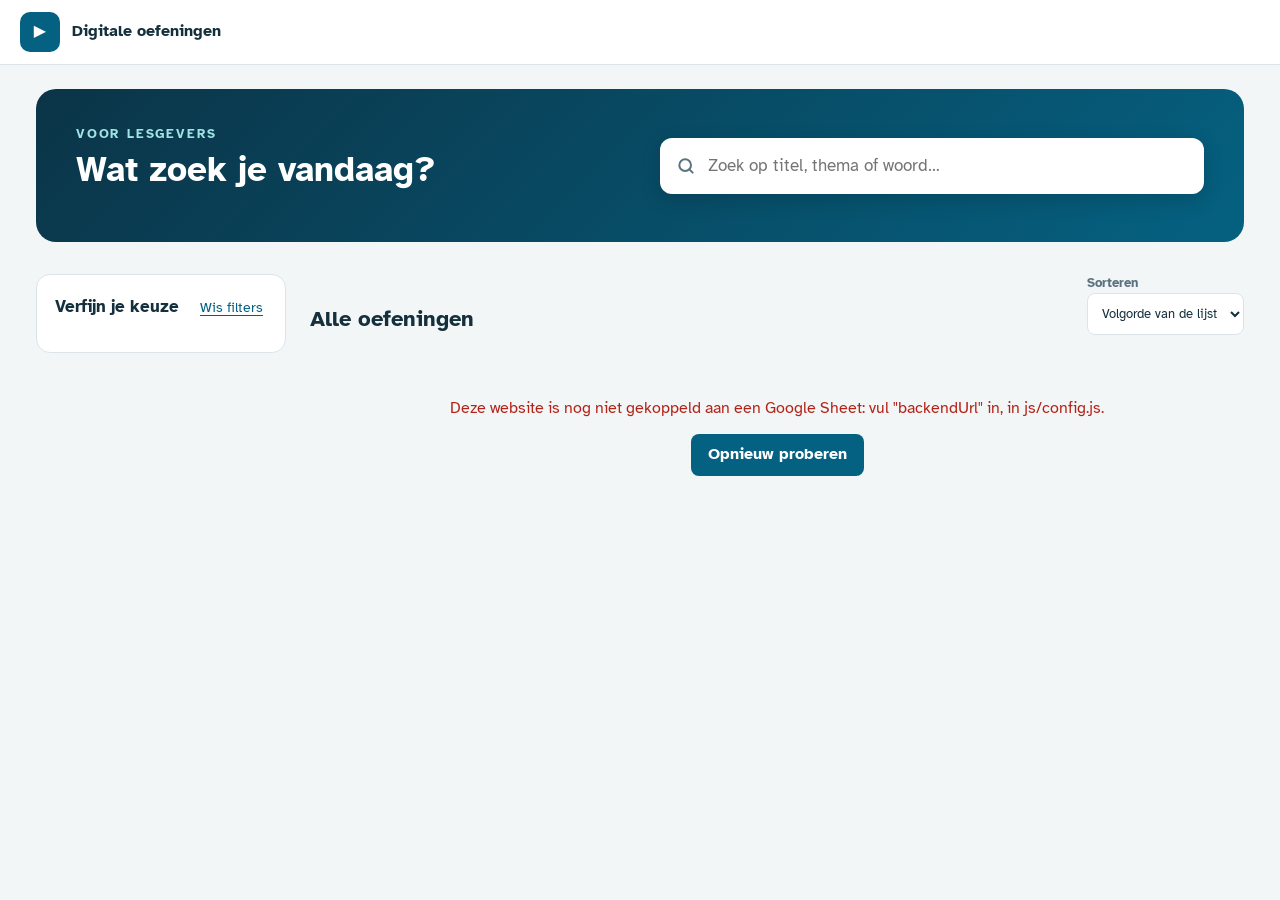
==== index.html @ d473d0e8 "Add files via upload" ====
<!DOCTYPE html>
<html lang="nl">
<head>
    <meta charset="UTF-8">
    <meta name="viewport" content="width=device-width, initial-scale=1.0">
    <!-- Niet tonen in zoekmachines. (Dit houdt mensen niet tegen; daarvoor dient de login.) -->
    <meta name="robots" content="noindex, nofollow">
    <title>Digitale oefeningen</title>
    <link rel="preconnect" href="https://fonts.googleapis.com">
    <link rel="preconnect" href="https://fonts.gstatic.com" crossorigin>
    <link rel="stylesheet" href="https://fonts.googleapis.com/css2?family=Atkinson+Hyperlegible:wght@400;700&display=swap">
    <link rel="stylesheet" href="css/stijl.css">
    <!-- Alle code staat in js/. "type=module" laat de bestanden elkaar importeren. -->
    <script type="module" src="js/lesgevers.js"></script>
</head>
<body class="lesgevers">

    <header class="bovenbalk">
        <div class="merk">
            <span class="merk-logo" aria-hidden="true">▶</span>
            <div>
                <p class="merk-titel" id="site-titel">Digitale oefeningen</p>
                <p class="merk-ondertitel" id="site-ondertitel"></p>
            </div>
        </div>
        <div class="gebruiker" id="gebruiker" hidden>
            <span id="gebruiker-naam"></span>
            <button type="button" class="knop knop-licht" id="uitloggen">Uitloggen</button>
        </div>
    </header>

    <main class="pagina">

        <section class="hero" aria-labelledby="hero-titel">
            <div class="hero-tekst">
                <p class="hero-boventitel">Voor lesgevers</p>
                <h1 id="hero-titel">Wat zoek je vandaag?</h1>
                <div class="snelkeuze" id="snelkeuze" aria-label="Snelkeuze"></div>
            </div>
            <div class="zoekveld">
                <label for="zoek" class="verborgen">Zoeken</label>
                <span class="zoek-icoon" aria-hidden="true"></span>
                <input type="search" id="zoek" placeholder="Zoek op titel, thema of woord…" autocomplete="off">
            </div>
        </section>

        <nav class="collecties" id="collecties" aria-label="Collecties"></nav>

        <div class="inhoud">
            <aside class="zijbalk" id="zijbalk" aria-labelledby="filters-titel">
                <div class="zijbalk-kop">
                    <h2 id="filters-titel">Verfijn je keuze</h2>
                    <button type="button" class="tekstknop" id="wis-filters">Wis filters</button>
                </div>
                <div id="filters"></div>
            </aside>

            <section class="resultaten" aria-labelledby="resultaten-titel">
                <div class="resultaten-kop">
                    <div>
                        <p class="aantal" id="aantal" aria-live="polite"></p>
                        <h2 id="resultaten-titel">Alle oefeningen</h2>
                    </div>
                    <div class="resultaten-acties">
                        <button type="button" class="knop knop-licht filters-knop" id="filters-knop" aria-controls="zijbalk" aria-expanded="false">Filters</button>
                        <label class="sorteer">
                            <span>Sorteren</span>
                            <select id="sorteer">
                                <option value="lijst">Volgorde van de lijst</option>
                                <option value="az">Titel A–Z</option>
                                <option value="za">Titel Z–A</option>
                            </select>
                        </label>
                    </div>
                </div>

                <div class="status" id="status" role="status"></div>
                <div class="raster" id="kaarten"></div>
                <div class="meer" id="meer"></div>
            </section>
        </div>
    </main>

    <!-- Venster om een video, audio of e-learning af te spelen -->
    <dialog class="venster spelervenster" id="spelervenster" aria-labelledby="speler-titel">
        <div class="venster-kop">
            <h2 id="speler-titel"></h2>
            <button type="button" class="knop-icoon" id="speler-sluit" aria-label="Sluiten"></button>
        </div>
        <div class="speler-kader" id="speler-kader">
            <div id="speler"></div>
        </div>
        <div class="speler-knoppen">
            <button type="button" class="knop knop-licht" id="speler-scherm">Volledig scherm</button>
            <a class="knop knop-licht" id="speler-open" target="_blank" rel="noopener" hidden>Open in nieuw venster</a>
            <button type="button" class="knop knop-deel-tekst" id="speler-deel" hidden>Deel met cursisten</button>
        </div>
    </dialog>

</body>
</html>
---- css/stijl.css ----
/*
 * stijl.css — de opmaak van beide pagina's (lesgevers en cursisten).
 *
 * Alle kleuren staan bovenaan als variabelen: pas ze hier aan om de huisstijl te wijzigen.
 */

:root {
    --teal-donker: #056181;
    --teal: #09b9bb;
    --teal-licht: #e3f4f6;
    --nacht: #0b3447;
    --oranje: #e06025;
    --oranje-donker: #c24e17;

    --tekst: #15303d;
    --tekst-zacht: #5b7380;
    --rand: #dbe5e9;
    --achtergrond: #f3f6f7;
    --wit: #ffffff;

    --video: #b42318;      --video-bg: #fdeceb;
    --audio: #6941c6;      --audio-bg: #f1ecfd;
    --interactief: #056181; --interactief-bg: #e3f4f6;
    --document: #93500b;   --document-bg: #fdf1dc;
    --website: #475467;    --website-bg: #eef1f4;
    --afbeelding: #087443; --afbeelding-bg: #e3f6ec;

    --rond: 14px;
    --rond-klein: 8px;
    --schaduw: 0 1px 2px rgba(11, 52, 71, 0.06), 0 4px 16px rgba(11, 52, 71, 0.06);
    --lettertype: 'Atkinson Hyperlegible', system-ui, -apple-system, 'Segoe UI', Roboto, sans-serif;
}

* { box-sizing: border-box; }

html { -webkit-text-size-adjust: 100%; }

body {
    margin: 0;
    font-family: var(--lettertype);
    font-size: 16px;
    line-height: 1.45;
    color: var(--tekst);
    background: var(--achtergrond);
}

h1, h2, h3, p { margin: 0; }

[hidden] { display: none !important; }

button, input, select { font: inherit; color: inherit; }

a { color: var(--teal-donker); }

:focus-visible {
    outline: 3px solid var(--teal);
    outline-offset: 2px;
}

.verborgen {
    position: absolute;
    width: 1px; height: 1px;
    overflow: hidden;
    clip: rect(0 0 0 0);
    white-space: nowrap;
}

.icoon { width: 20px; height: 20px; flex-shrink: 0; }
.icoon.klein { width: 16px; height: 16px; }
.groot-icoon { width: 44px; height: 44px; }

/* ===== Knoppen ======================================================== */

.knop {
    display: inline-flex;
    align-items: center;
    justify-content: center;
    gap: 8px;
    min-height: 42px;
    padding: 8px 16px;
    border: 1.5px solid transparent;
    border-radius: var(--rond-klein);
    font-weight: 700;
    text-decoration: none;
    cursor: pointer;
    transition: background 0.15s, border-color 0.15s, color 0.15s;
}
.knop-hoofd { background: var(--teal-donker); color: var(--wit); }
.knop-hoofd:hover { background: var(--nacht); }
.knop-licht { background: var(--wit); color: var(--teal-donker); border-color: var(--rand); }
.knop-licht:hover { border-color: var(--teal); }
.knop-deel {
    width: 42px; padding: 0;
    background: var(--wit); color: var(--oranje); border-color: #f3c7b2;
}
.knop-deel:hover { background: var(--oranje); color: var(--wit); border-color: var(--oranje); }
.knop-deel-tekst { background: var(--oranje); color: var(--wit); }
.knop-deel-tekst:hover { background: var(--oranje-donker); }
.knop-groot { min-height: 56px; padding: 12px 24px; font-size: 1.15rem; border-radius: 12px; }
.knop-groot .icoon { width: 24px; height: 24px; }

.knop-icoon {
    display: inline-grid; place-items: center;
    width: 40px; height: 40px;
    border: none; border-radius: 50%;
    background: transparent; color: var(--tekst-zacht);
    cursor: pointer;
}
.knop-icoon:hover { background: var(--achtergrond); color: var(--tekst); }

.tekstknop {
    border: none; background: none; padding: 4px;
    color: var(--teal-donker); font-size: 0.9rem; cursor: pointer;
    text-decoration: underline; text-underline-offset: 3px;
}

/* ===== Bovenbalk ====================================================== */

.bovenbalk {
    display: flex;
    align-items: center;
    justify-content: space-between;
    gap: 16px;
    padding: 12px max(16px, calc((100vw - 1240px) / 2));
    background: var(--wit);
    border-bottom: 1px solid var(--rand);
}
.merk { display: flex; align-items: center; gap: 12px; }
.merk-logo {
    display: grid; place-items: center;
    width: 40px; height: 40px;
    border-radius: 10px;
    background: var(--teal-donker); color: var(--wit);
    font-size: 1rem;
}
.merk-titel { font-weight: 700; }
.merk-ondertitel { font-size: 0.85rem; color: var(--tekst-zacht); }
.gebruiker { display: flex; align-items: center; gap: 12px; font-size: 0.9rem; color: var(--tekst-zacht); }

/* ===== Pagina ========================================================= */

.pagina {
    max-width: 1240px;
    margin: 0 auto;
    padding: 24px 16px 64px;
}

/* ----- Hero met zoekveld --------------------------------------------- */

.hero {
    display: grid;
    grid-template-columns: 1fr 1fr;
    align-items: center;
    gap: 24px 40px;
    padding: 36px 40px;
    border-radius: 20px;
    background: linear-gradient(135deg, var(--nacht) 0%, var(--teal-donker) 100%);
    color: var(--wit);
}
.hero > *, .inhoud > * { min-width: 0; } /* lange rijen mogen het raster niet oprekken */

.hero-boventitel {
    font-size: 0.8rem;
    font-weight: 700;
    letter-spacing: 0.14em;
    text-transform: uppercase;
    color: #9fe3e4;
}
.hero h1 { margin: 6px 0 16px; font-size: clamp(1.6rem, 3vw, 2.2rem); line-height: 1.15; }

.snelkeuze { display: flex; flex-wrap: wrap; gap: 8px; }
.chip {
    padding: 6px 14px;
    border: 1.5px solid rgba(255, 255, 255, 0.45);
    border-radius: 999px;
    background: rgba(255, 255, 255, 0.08);
    color: var(--wit);
    font-size: 0.9rem;
    cursor: pointer;
}
.chip:hover { background: rgba(255, 255, 255, 0.18); }
.chip.actief { background: var(--wit); color: var(--teal-donker); border-color: var(--wit); font-weight: 700; }

.zoekveld { position: relative; }
.zoek-icoon {
    position: absolute; left: 16px; top: 50%;
    width: 20px; height: 20px; margin-top: -10px;
    color: var(--tekst-zacht);
    background: currentColor;
    -webkit-mask: url('data:image/svg+xml;utf8,<svg xmlns="http://www.w3.org/2000/svg" viewBox="0 0 24 24" fill="none" stroke="black" stroke-width="2.4" stroke-linecap="round"><circle cx="11" cy="11" r="7"/><path d="M20 20l-4-4"/></svg>') center / contain no-repeat;
            mask: url('data:image/svg+xml;utf8,<svg xmlns="http://www.w3.org/2000/svg" viewBox="0 0 24 24" fill="none" stroke="black" stroke-width="2.4" stroke-linecap="round"><circle cx="11" cy="11" r="7"/><path d="M20 20l-4-4"/></svg>') center / contain no-repeat;
}
.zoekveld input {
    width: 100%;
    height: 56px;
    padding: 0 16px 0 48px;
    border: none;
    border-radius: 12px;
    background: var(--wit);
    font-size: 1.05rem;
    box-shadow: 0 6px 20px rgba(0, 0, 0, 0.15);
}

/* ----- Collecties ---------------------------------------------------- */

.collecties {
    display: flex;
    flex-wrap: wrap;
    gap: 8px;
    margin: 20px 0 8px;
}
.collectie {
    display: inline-flex; align-items: center; gap: 8px;
    flex-shrink: 0;
    padding: 8px 14px;
    border: 1.5px solid var(--rand);
    border-radius: 999px;
    background: var(--wit);
    color: var(--tekst);
    font-weight: 700;
    cursor: pointer;
    white-space: nowrap;
}
.collectie:hover { border-color: var(--teal); }
.collectie.actief { background: var(--teal-donker); border-color: var(--teal-donker); color: var(--wit); }
.teller {
    padding: 1px 8px;
    border-radius: 999px;
    background: var(--achtergrond);
    color: var(--tekst-zacht);
    font-size: 0.78rem;
}
.collectie.actief .teller { background: rgba(255, 255, 255, 0.2); color: var(--wit); }

/* ----- Inhoud: zijbalk + resultaten ---------------------------------- */

.inhoud {
    display: grid;
    grid-template-columns: 250px 1fr;
    gap: 24px;
    align-items: start;
    margin-top: 12px;
}

.zijbalk {
    position: sticky;
    top: 16px;
    padding: 18px;
    border: 1px solid var(--rand);
    border-radius: var(--rond);
    background: var(--wit);
}
.zijbalk-kop { display: flex; align-items: baseline; justify-content: space-between; margin-bottom: 12px; }
.zijbalk-kop h2 { font-size: 1.05rem; }
.filter { margin-top: 14px; }
.filter label { display: block; margin-bottom: 4px; font-size: 0.85rem; font-weight: 700; color: var(--tekst-zacht); }
.filter select {
    width: 100%;
    min-height: 42px;
    padding: 8px 10px;
    border: 1.5px solid var(--rand);
    border-radius: var(--rond-klein);
    background: var(--wit);
    cursor: pointer;
}
.filter.gekozen select { border-color: var(--teal-donker); background: var(--teal-licht); font-weight: 700; }

.resultaten-kop {
    display: flex;
    align-items: flex-end;
    justify-content: space-between;
    gap: 16px;
    margin-bottom: 14px;
}
.aantal { font-size: 0.9rem; color: var(--tekst-zacht); }
.resultaten-kop h2 { font-size: 1.35rem; }
.resultaten-acties { display: flex; align-items: flex-end; gap: 10px; }
.sorteer { display: flex; flex-direction: column; font-size: 0.8rem; font-weight: 700; color: var(--tekst-zacht); }
.sorteer select {
    min-height: 42px;
    padding: 8px 10px;
    border: 1.5px solid var(--rand);
    border-radius: var(--rond-klein);
    background: var(--wit);
    font-weight: 400;
    color: var(--tekst);
}
.filters-knop { display: none; }

/* ----- Kaarten ------------------------------------------------------- */

.raster {
    display: grid;
    grid-template-columns: repeat(auto-fill, minmax(230px, 1fr));
    gap: 16px;
}

.kaart {
    display: flex;
    flex-direction: column;
    overflow: hidden;
    border: 1px solid var(--rand);
    border-radius: var(--rond);
    background: var(--wit);
    box-shadow: var(--schaduw);
}
.kaart:hover { border-color: #b9d6dd; }

.beeld-knop {
    display: block;
    padding: 0;
    border: none;
    background: none;
    color: inherit;
    text-decoration: none;
    cursor: pointer;
}
.kaart-beeld {
    position: relative;
    aspect-ratio: 16 / 9;
    overflow: hidden;
    background: var(--achtergrond);
}
.kaart-beeld img {
    width: 100%; height: 100%;
    object-fit: cover;
    display: block;
    transition: transform 0.25s;
}
.kaart:hover .kaart-beeld img { transform: scale(1.03); }
.speel-rondje {
    position: absolute; right: 10px; bottom: 10px;
    display: grid; place-items: center;
    width: 38px; height: 38px;
    border-radius: 50%;
    background: rgba(11, 52, 71, 0.85);
    color: var(--wit);
}
.speel-rondje .icoon { width: 18px; height: 18px; margin-left: 2px; }

.plaatsvervanger {
    display: flex; flex-direction: column; align-items: center; justify-content: center; gap: 6px;
    width: 100%; height: 100%;
    font-weight: 700; font-size: 0.85rem;
}
.soort-video { color: var(--video); background: var(--video-bg); }
.soort-audio { color: var(--audio); background: var(--audio-bg); }
.soort-interactief { color: var(--interactief); background: var(--interactief-bg); }
.soort-document { color: var(--document); background: var(--document-bg); }
.soort-website { color: var(--website); background: var(--website-bg); }
.soort-afbeelding { color: var(--afbeelding); background: var(--afbeelding-bg); }
.plaatsvervanger.soort-audio {
    background:
        repeating-linear-gradient(90deg, transparent 0 6px, rgba(105, 65, 198, 0.10) 6px 9px),
        var(--audio-bg);
}

.kaart-tekst { flex: 1; padding: 12px 14px 4px; }
.kaart-labels { display: flex; align-items: center; justify-content: space-between; gap: 8px; margin-bottom: 6px; }
.label {
    padding: 2px 9px;
    border-radius: 999px;
    font-size: 0.75rem;
    font-weight: 700;
}
.programma { font-size: 0.75rem; color: var(--tekst-zacht); text-align: right; overflow: hidden; text-overflow: ellipsis; white-space: nowrap; }
.kaart-titel {
    font-size: 1rem;
    line-height: 1.3;
    overflow-wrap: anywhere;
    display: -webkit-box;
    -webkit-line-clamp: 3;
    -webkit-box-orient: vertical;
    overflow: hidden;
}
.kaart-meta { margin-top: 4px; font-size: 0.82rem; color: var(--tekst-zacht); }
.kaart-omschrijving {
    margin-top: 6px;
    font-size: 0.82rem;
    color: var(--tekst-zacht);
    display: -webkit-box;
    -webkit-line-clamp: 2;
    -webkit-box-orient: vertical;
    overflow: hidden;
}
.kaart-knoppen { display: flex; gap: 8px; padding: 10px 14px 14px; }
.kaart-knoppen .knop-hoofd { flex: 1; }

.meer { display: flex; justify-content: center; margin-top: 24px; }

.status:empty { display: none; }
.status {
    display: flex; flex-direction: column; align-items: center; gap: 14px;
    padding: 48px 16px;
    text-align: center;
    color: var(--tekst-zacht);
}
.status-laden p::before {
    content: '';
    display: block;
    width: 36px; height: 36px;
    margin: 0 auto 14px;
    border: 4px solid var(--rand);
    border-top-color: var(--teal-donker);
    border-radius: 50%;
    animation: draai 0.9s linear infinite;
}
.status-fout { color: var(--video); }
@keyframes draai { to { transform: rotate(360deg); } }

/* ===== Vensters (speler en delen) ===================================== */

.venster {
    width: min(960px, 94vw);
    max-height: 94vh;
    padding: 0;
    border: none;
    border-radius: 16px;
    box-shadow: 0 20px 60px rgba(0, 0, 0, 0.35);
}
.venster::backdrop { background: rgba(11, 52, 71, 0.6); }
.venster-kop {
    display: flex; align-items: center; justify-content: space-between; gap: 12px;
    padding: 12px 12px 12px 20px;
    border-bottom: 1px solid var(--rand);
}
.venster-kop h2 { font-size: 1.1rem; }

.speler-kader {
    position: relative;
    background: #000;
}
.speler-kader > div, .speler { width: 100%; height: 100%; }
.speler { position: relative; aspect-ratio: 16 / 9; }
.speler iframe, .speler .yt-plek { position: absolute; inset: 0; width: 100%; height: 100%; border: 0; }
.kader-soundcloud { background: var(--wit); }
.kader-soundcloud .speler { aspect-ratio: auto; height: 166px; }
.kader-youtube-lijst .speler, .kader-genially .speler, .kader-canva .speler { aspect-ratio: 16 / 9; }
.kader-afbeelding { background: #111; }
.kader-afbeelding .speler { aspect-ratio: auto; display: flex; justify-content: center; }
.beeld-groot { display: block; max-width: 100%; max-height: 72vh; object-fit: contain; }
.speler-kader:fullscreen .beeld-groot { max-height: 100vh; }

.speler-kader:fullscreen { display: flex; align-items: center; justify-content: center; width: 100vw; height: 100vh; }
.speler-kader:fullscreen > div { width: 100%; height: 100%; }
.speler-kader:fullscreen .speler { aspect-ratio: auto; height: 100%; }
.speler-kader:-webkit-full-screen { width: 100vw; height: 100vh; }
.speler-kader:-webkit-full-screen .speler { aspect-ratio: auto; height: 100%; }

/* Ons eigen scherm over de video bij pauze en einde (verbergt de suggesties van YouTube) */
.afdek {
    position: absolute; inset: 0;
    z-index: 2;
    display: flex; flex-direction: column; align-items: center; justify-content: center; gap: 10px;
    border: none;
    background: rgba(11, 52, 71, 0.92);
    color: var(--wit);
    font-size: 1.2rem;
    font-weight: 700;
    cursor: pointer;
}
.afdek[hidden] { display: none; }
.afdek .groot-icoon {
    width: 76px; height: 76px; padding: 18px;
    border-radius: 50%;
    background: var(--teal);
}

.speler-knoppen { display: flex; flex-wrap: wrap; gap: 10px; padding: 14px 20px; }
.speler-knoppen [hidden] { display: none; }

.deelvenster { width: min(480px, 94vw); }
.deelvenster > :not(.venster-kop) { margin: 14px 20px 0; }
.deelvenster > :last-child { margin-bottom: 20px; }
.deel-item { font-weight: 700; font-size: 1.05rem; }
.uitleg { color: var(--tekst-zacht); font-size: 0.92rem; }
.uitleg.klein, .klein { font-size: 0.82rem; }
.deel-rij { display: flex; gap: 8px; }
.deel-link {
    flex: 1; min-width: 0;
    padding: 8px 10px;
    border: 1.5px solid var(--rand);
    border-radius: var(--rond-klein);
    background: var(--achtergrond);
    font-size: 0.85rem;
}
.qr { display: grid; place-items: center; }
.qr svg { width: 220px; height: 220px; }
.tekstlink { display: inline-flex; align-items: center; gap: 6px; font-size: 0.9rem; }

/* Korte melding onderaan */
#melding {
    position: fixed; left: 50%; bottom: 24px;
    z-index: 1000;
    max-width: 90vw;
    padding: 12px 20px;
    border-radius: 10px;
    background: var(--nacht);
    color: var(--wit);
    box-shadow: 0 8px 30px rgba(0, 0, 0, 0.25);
    transform: translate(-50%, 140%);
    opacity: 0;
    transition: transform 0.25s, opacity 0.25s;
}
#melding.zichtbaar { transform: translate(-50%, 0); opacity: 1; }

/* ===== Cursistenpagina ================================================ */

body.kijk { background: var(--nacht); color: var(--wit); }
.kijk-pagina {
    display: flex; flex-direction: column; gap: 20px;
    max-width: 1100px;
    min-height: 100vh;
    margin: 0 auto;
    padding: 20px 16px 40px;
}
.kijk-titel { font-size: clamp(1.4rem, 4vw, 2.1rem); line-height: 1.2; text-align: center; }
.kijk-beeld { color: inherit; text-decoration: none; }
.kijk-inhoud { display: flex; flex-direction: column; gap: 20px; }
.kijk .speler-kader { border-radius: 14px; overflow: hidden; }
.kijk .kader-soundcloud { border-radius: 14px; }
.kijk-knoppen { display: flex; flex-wrap: wrap; gap: 12px; justify-content: center; }
.kijk-beeld { display: block; max-width: 640px; width: 100%; margin: 0 auto; border-radius: 14px; overflow: hidden; }
.kijk-beeld .kaart-beeld { border-radius: 14px; }
.kijk .knop-hoofd { background: var(--oranje); }
.kijk .knop-hoofd:hover { background: var(--oranje-donker); }
.kijk-fout { padding: 40px 16px; text-align: center; font-size: 1.2rem; }
.kijk-fout-icoon { font-size: 3rem; }
.laadbalk {
    height: 6px; border-radius: 3px;
    background: linear-gradient(90deg, transparent, var(--teal), transparent) 0 0 / 40% 100% no-repeat, rgba(255, 255, 255, 0.12);
    animation: laden 1.2s ease-in-out infinite;
}
@keyframes laden { from { background-position: -40% 0, 0 0; } to { background-position: 140% 0, 0 0; } }

/* ===== Kleinere schermen ============================================== */

@media (max-width: 900px) {
    .hero { grid-template-columns: 1fr; padding: 24px 20px; }
    .zoekveld { order: -1; }
    .hero-tekst h1 { display: none; }
    .hero-boventitel { display: none; }
    .inhoud { grid-template-columns: 1fr; }
    .zijbalk { display: none; position: static; }
    .zijbalk.open { display: block; }
    .filters-knop { display: inline-flex; }
    .resultaten-kop { flex-wrap: wrap; align-items: flex-start; }
}

@media (max-width: 520px) {
    .pagina { padding: 12px 12px 48px; }
    /* Snelkeuze en collecties: één rij die je opzij schuift */
    .snelkeuze, .collecties {
        flex-wrap: nowrap;
        overflow-x: auto;
        scrollbar-width: none;
    }
    .snelkeuze::-webkit-scrollbar, .collecties::-webkit-scrollbar { display: none; }
    .chip { flex-shrink: 0; white-space: nowrap; }
    .hero { gap: 14px; }
    .hero { border-radius: 14px; padding: 16px; }
    .raster { grid-template-columns: 1fr 1fr; gap: 10px; }
    .kaart-tekst { padding: 10px 10px 2px; }
    .kaart-titel { font-size: 0.92rem; }
    .kaart-knoppen { padding: 8px 10px 10px; }
    .kaart-omschrijving, .programma { display: none; }
    .merk-ondertitel { display: none; }
    .resultaten-acties { width: 100%; }
    .sorteer { flex: 1; }
}

@media (prefers-reduced-motion: reduce) {
    * { transition: none !important; animation: none !important; }
}
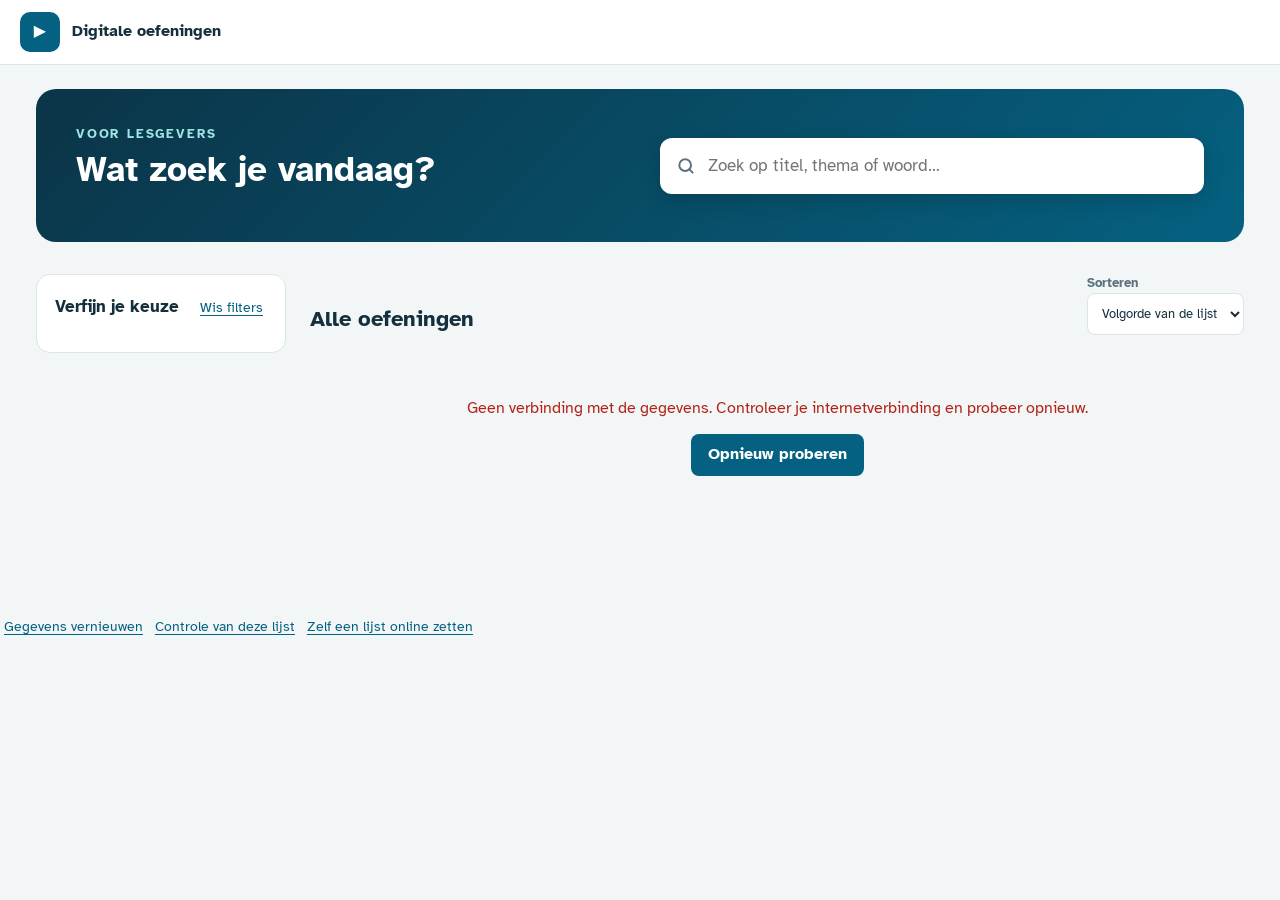
==== commit 23772811: "Add files via upload" ====
--- a/index.html
+++ b/index.html
@@ -81,6 +81,21 @@
         </div>
     </main>
 
+    <footer class="voet">
+        <button type="button" class="tekstknop" id="vernieuw-knop">Gegevens vernieuwen</button>
+        <button type="button" class="tekstknop" id="controle-knop">Controle van deze lijst</button>
+        <a class="tekstknop" href="aanmelden/">Zelf een lijst online zetten</a>
+    </footer>
+
+    <!-- Venster met de meldingen van de controle (voor wie de lijst bijhoudt) -->
+    <dialog class="venster controlevenster" id="controlevenster" aria-labelledby="controle-titel">
+        <div class="venster-kop">
+            <h2 id="controle-titel">Controle van deze lijst</h2>
+            <button type="button" class="knop-icoon" id="controle-sluit" aria-label="Sluiten"></button>
+        </div>
+        <div class="controle-inhoud" id="controle-inhoud"></div>
+    </dialog>
+
     <!-- Venster om een video, audio of e-learning af te spelen -->
     <dialog class="venster spelervenster" id="spelervenster" aria-labelledby="speler-titel">
         <div class="venster-kop">
